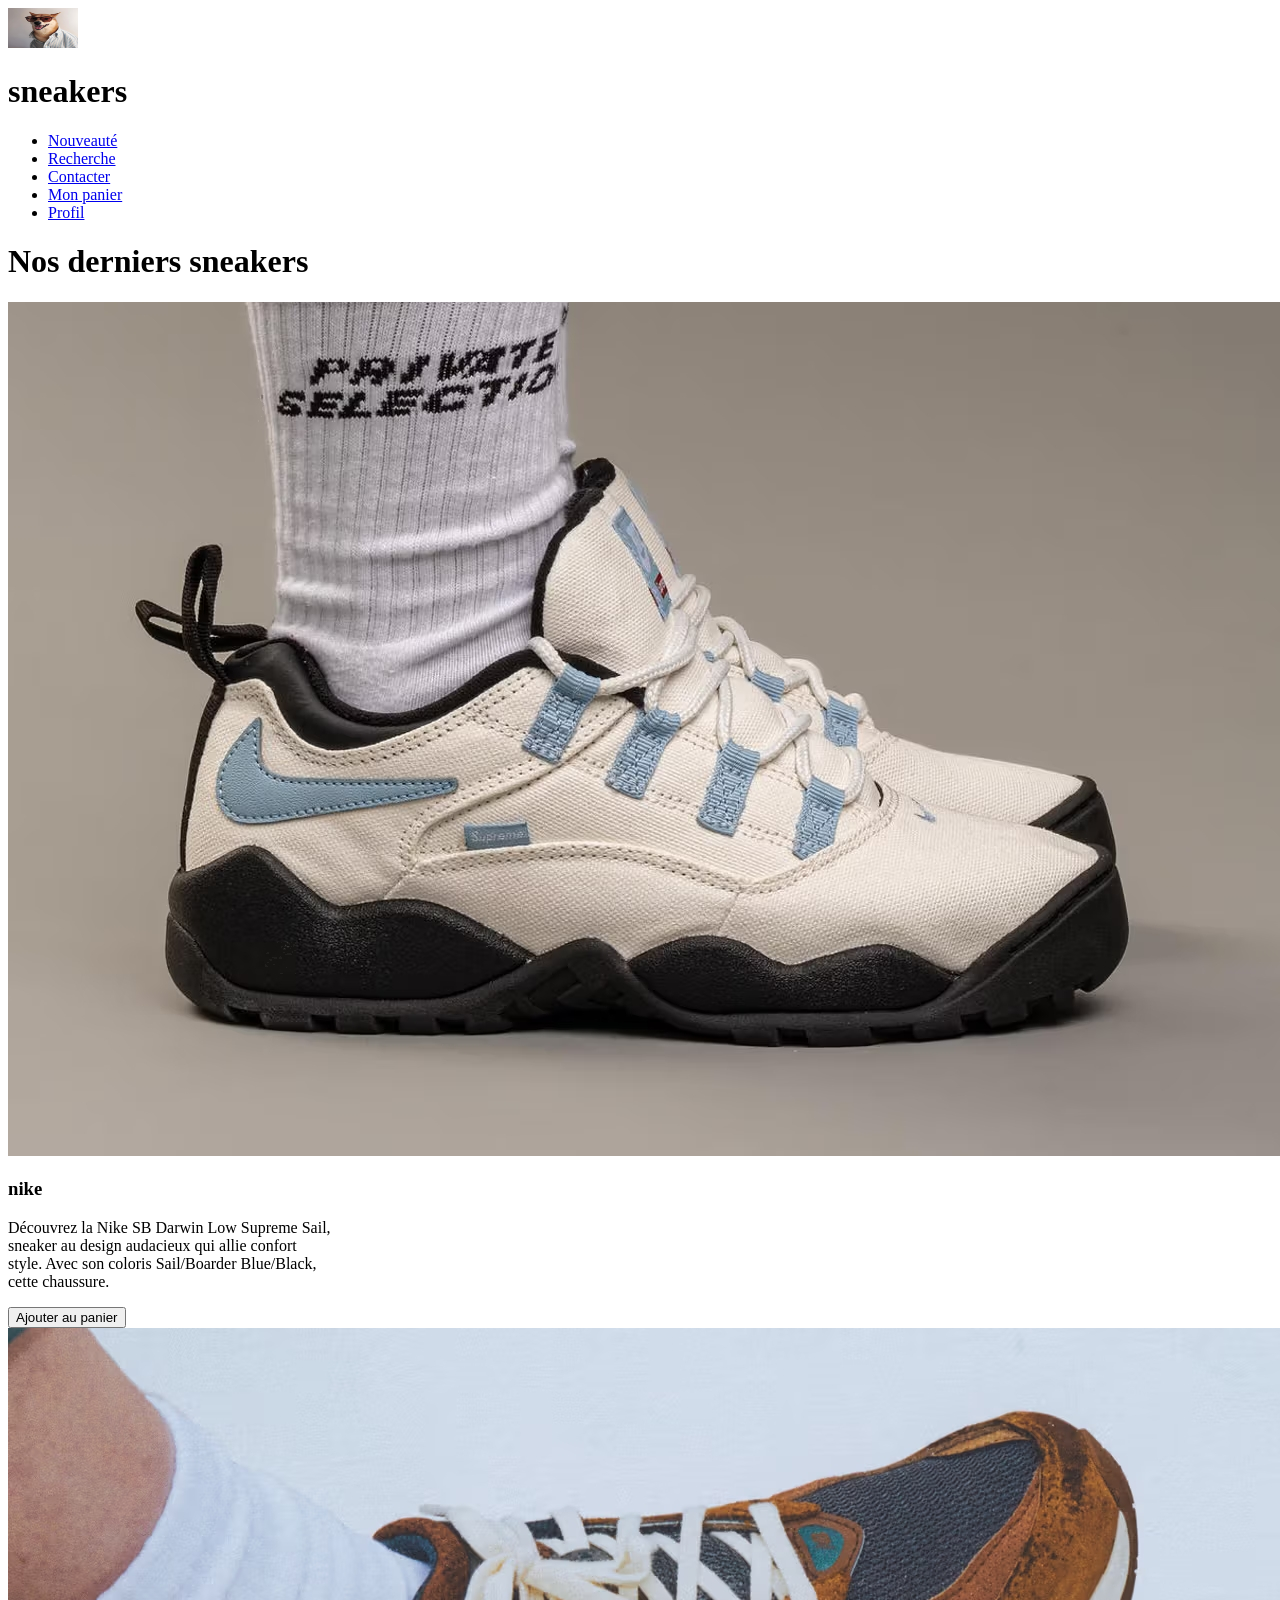
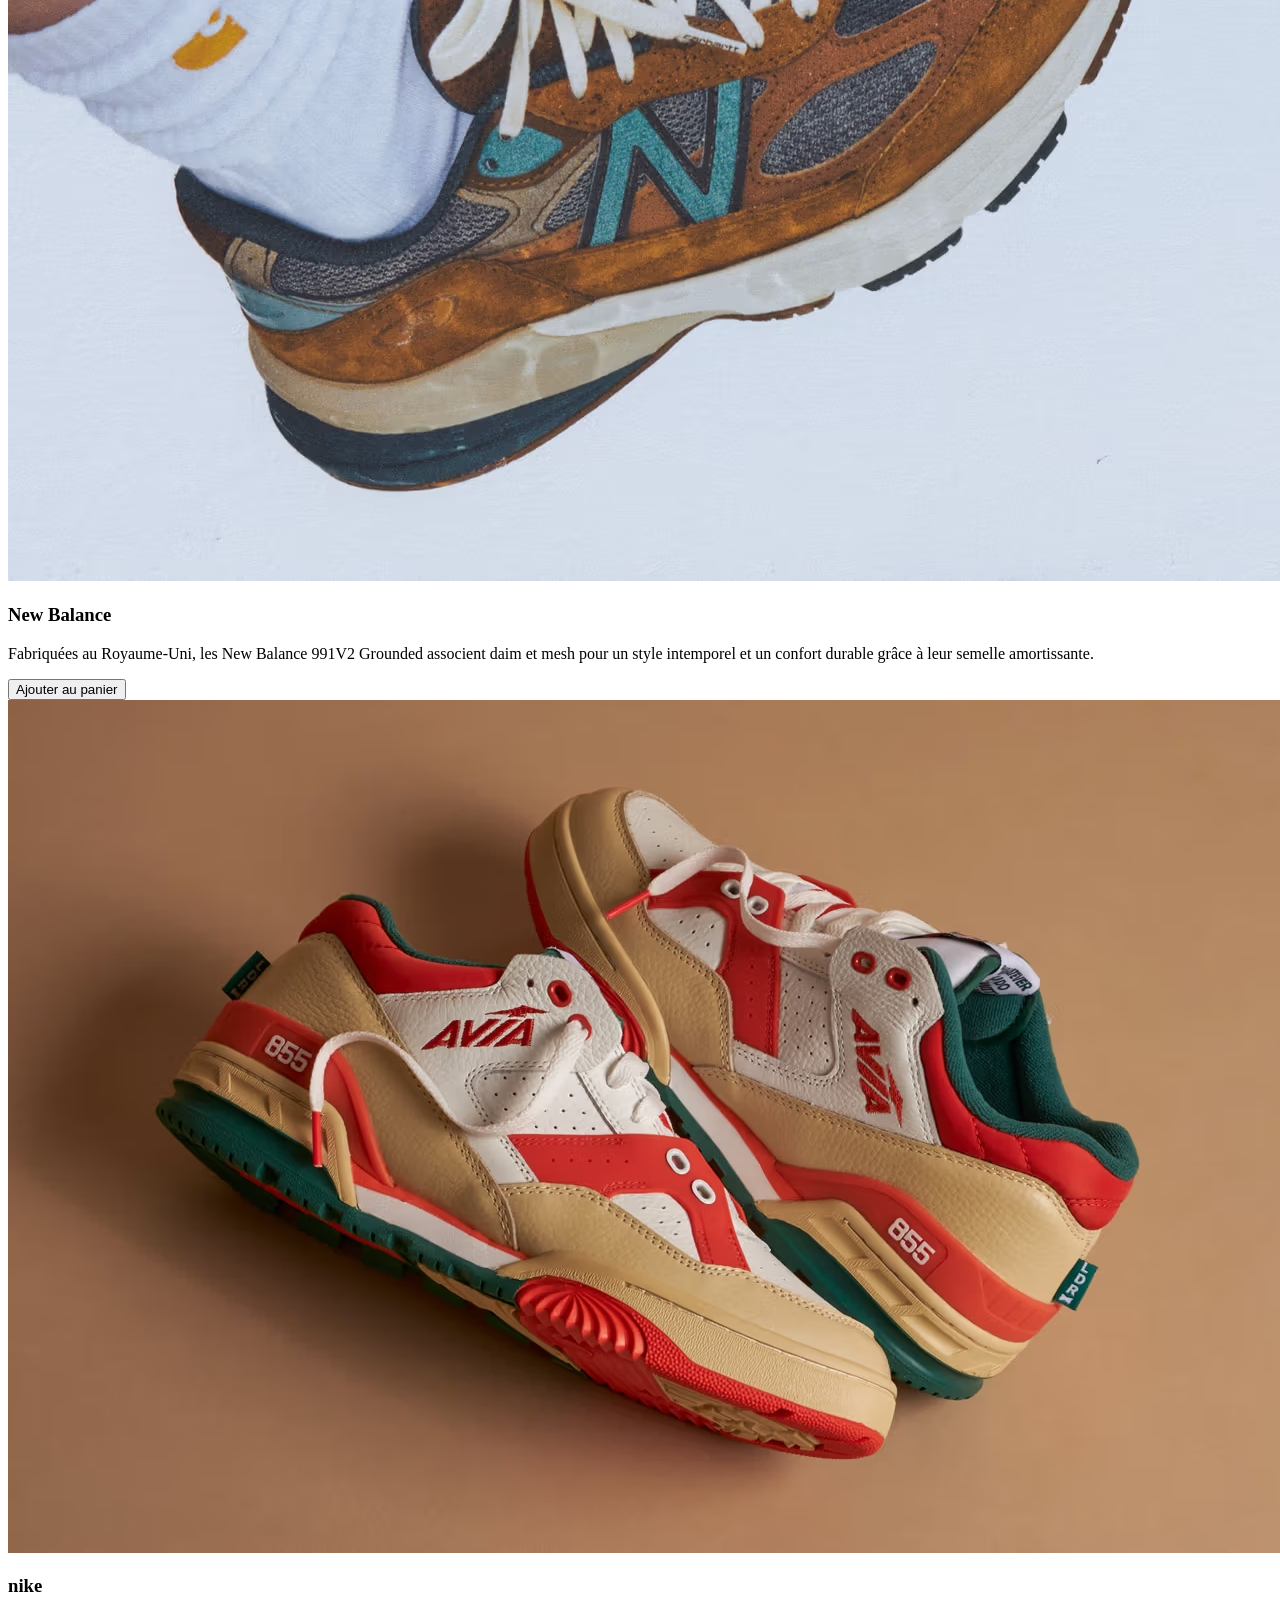
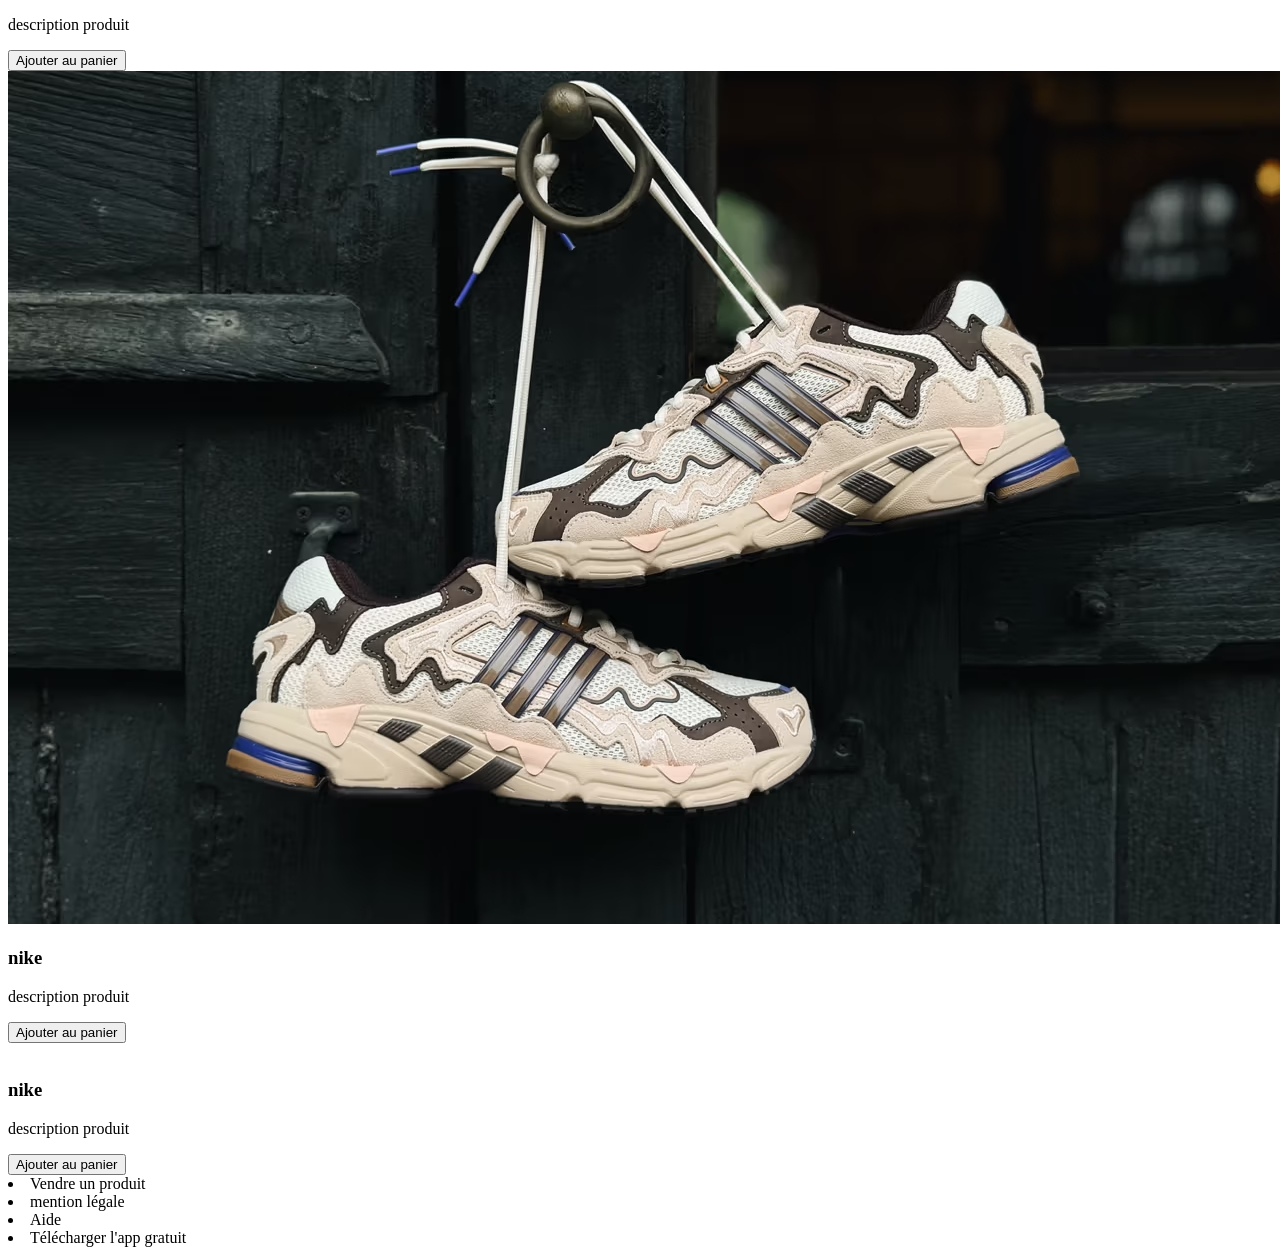
==== index.html @ f3a2955a "Rename sneakers page to index Make the sneakers page the site entry point and remove its stylesheet " ====
<!DOCTYPE html>
<html lang="fr">
<head>
    <meta charset="UTF-8">
    <meta name="viewport" content="width=device-width, initial-scale=1.0">
    <title>VOLD_SALE</title>
    
</head>
<body>
    <header>
        <img width="70" height="40" src="avatar.jpg" alt="sneakers">
        <h1>sneakers</h1>
        <nav>
            <ul>
                <li><a href="#">Nouveauté</a></li>
                <li><a href="#">Recherche</a></li>
                <li><a href="#">Contacter</a></li>
                <li><a href="#">Mon panier</a></li>
                <li><a href="#">Profil</a></li>
            </ul>
        </nav>
    </header>

    <main>
        <h1>Nos derniers sneakers</h1>
        <section>
            <article>
                <img src="shoes-1.jpg" alt="">
                <h3> nike</h3>
                <P>Découvrez la Nike SB Darwin Low Supreme Sail,
                    <br>sneaker au design audacieux qui allie confort
                    <br> style. Avec son coloris Sail/Boarder Blue/Black,
                   <br> cette chaussure.
                </P>
                <button>Ajouter au panier</button>
                
            </article>

             <article>
                <img src="shoes-2.jpg" alt="">
                <h3> New Balance</h3>
                <p>Fabriquées au Royaume-Uni, les New Balance 991V2 Grounded associent daim et mesh pour un style intemporel et un confort durable grâce à leur semelle amortissante.</p>
                <button>Ajouter au panier</button>
            </article>

             <article>
                <img src="shoes-3.jpg" alt="">
                <h3> nike</h3>
                <P>description produit</P>
                <button>Ajouter au panier</button>
            </article>

             <article>
                <img src="shoes-4.jpg" alt="">
                <h3> nike</h3>
                <P>description produit</P>
                <button>Ajouter au panier</button>
            </article>

             <article>
                <img src="" alt="">
                <h3> nike</h3>
                <P>description produit</P>
                <button>Ajouter au panier</button>
            </article>
            
        </section>
    </main>

    <footer>
        <li>Vendre un produit</li>
        <li>mention légale</li>
        <li>Aide</li>
        <li>Télécharger l'app gratuit</li>
    </footer>
</body>
</html>
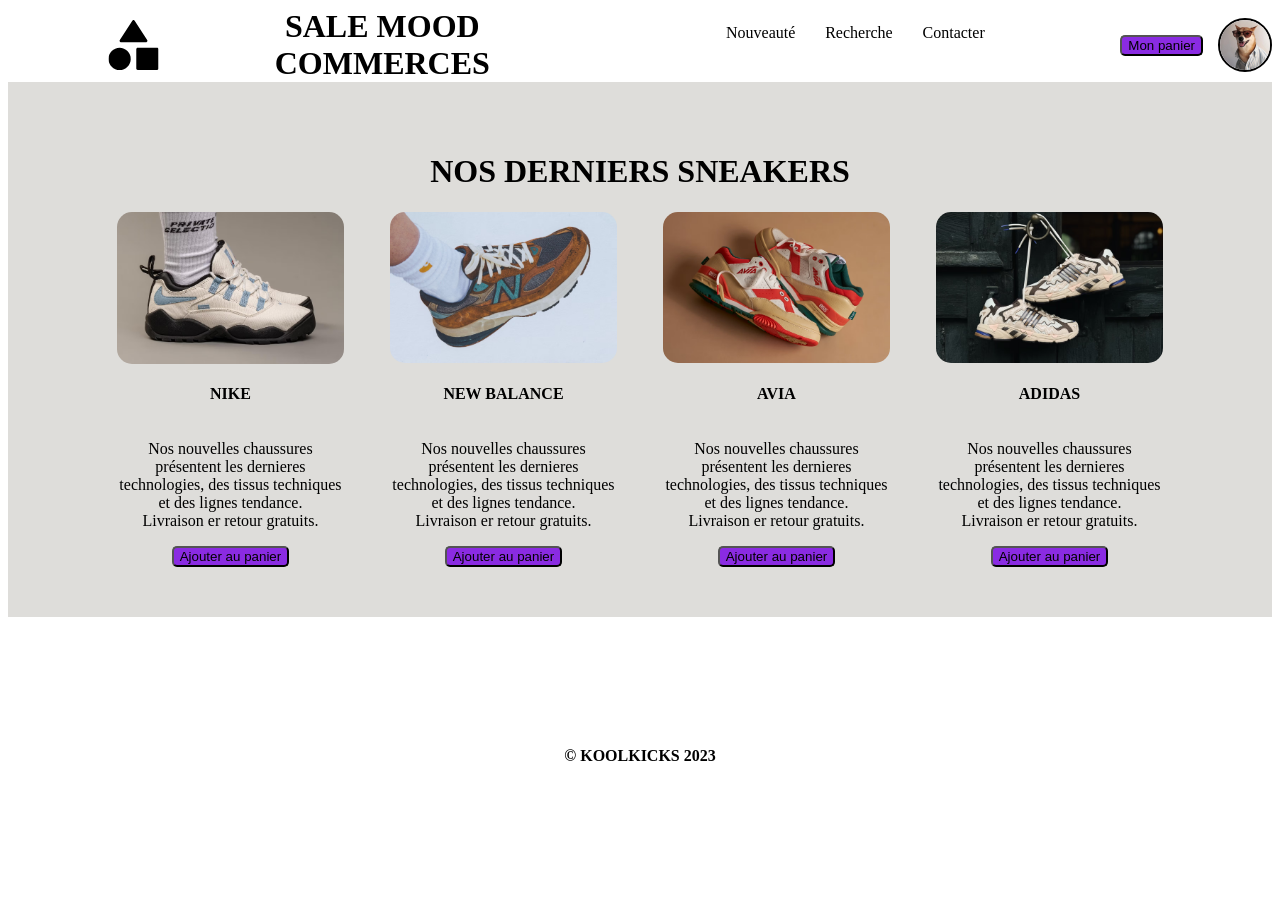
==== commit 35d84c7b: "Refresh sneaker storefront layout and branding Add branded navigation and account/cart actions, upda" ====
--- a/index.html
+++ b/index.html
@@ -3,34 +3,44 @@
 <head>
     <meta charset="UTF-8">
     <meta name="viewport" content="width=device-width, initial-scale=1.0">
-    <title>VOLD_SALE</title>
+    <title>VOLDY_SALE_MOOD_COMMERCES</title>
     
-</head>
+    <!-- le header de ma page et tout ces contenus -->
+</head><link rel="stylesheet" href="style.css">
 <body>
     <header>
-        <img width="70" height="40" src="avatar.jpg" alt="sneakers">
-        <h1>sneakers</h1>
-        <nav>
-            <ul>
+         <nav>
+        <a class="logo" href="">
+            <img  width="" height="50" src="logo.svg" alt="sneakers">
+            <!-- Gérer mon texte en le mettant en uppercasse en la donnant le nom de texte_logo -->
+            <p class="texte_logo"><strong>SALE MOOD COMMERCES</strong></p>
+        </a> 
+        <!-- les liens pour naviguer -->
+            <ul class="liens">
                 <li><a href="#">Nouveauté</a></li>
                 <li><a href="#">Recherche</a></li>
                 <li><a href="#">Contacter</a></li>
-                <li><a href="#">Mon panier</a></li>
-                <li><a href="#">Profil</a></li>
             </ul>
-        </nav>
+
+        <div class="actions">
+            <!-- Actionner les bouton panier pour s'en servir à l'achat et le mettre en border raduis-->
+            <button>Mon panier</button>
+            <img width="70" height="50" src="avatar.jpg" alt="Profil" 
+            class="avatar">
+        
+        </div>
+                </nav>
     </header>
-
+ 
+    <!-- Mon menu principale de la page de sneakers -->
     <main>
-        <h1>Nos derniers sneakers</h1>
-        <section>
+        <h1>NOS DERNIERS SNEAKERS</h1>
+        <section >
             <article>
                 <img src="shoes-1.jpg" alt="">
-                <h3> nike</h3>
-                <P>Découvrez la Nike SB Darwin Low Supreme Sail,
-                    <br>sneaker au design audacieux qui allie confort
-                    <br> style. Avec son coloris Sail/Boarder Blue/Black,
-                   <br> cette chaussure.
+                <h4>NIKE</h4>
+                <P>Nos nouvelles chaussures présentent les dernieres technologies, des tissus techniques et des lignes tendance.
+                <br> Livraison er retour gratuits.
                 </P>
                 <button>Ajouter au panier</button>
                 
@@ -38,29 +48,28 @@
 
              <article>
                 <img src="shoes-2.jpg" alt="">
-                <h3> New Balance</h3>
-                <p>Fabriquées au Royaume-Uni, les New Balance 991V2 Grounded associent daim et mesh pour un style intemporel et un confort durable grâce à leur semelle amortissante.</p>
+                <h4>NEW BALANCE</h4>
+                <p>Nos nouvelles chaussures présentent les dernieres technologies, des tissus techniques et des lignes tendance.
+                <br> Livraison er retour gratuits.
+                </p>
                 <button>Ajouter au panier</button>
             </article>
 
              <article>
                 <img src="shoes-3.jpg" alt="">
-                <h3> nike</h3>
-                <P>description produit</P>
+                <h4>AVIA</h4>
+                <P>Nos nouvelles chaussures présentent les dernieres technologies, des tissus techniques et des lignes tendance.
+                    <br> Livraison er retour gratuits.
+                </P>
                 <button>Ajouter au panier</button>
             </article>
 
              <article>
                 <img src="shoes-4.jpg" alt="">
-                <h3> nike</h3>
-                <P>description produit</P>
-                <button>Ajouter au panier</button>
-            </article>
-
-             <article>
-                <img src="" alt="">
-                <h3> nike</h3>
-                <P>description produit</P>
+                <h4>ADIDAS</h4>
+                <P>Nos nouvelles chaussures présentent les dernieres technologies, des tissus techniques et des lignes tendance.
+                    <br> Livraison er retour gratuits.
+                </P>
                 <button>Ajouter au panier</button>
             </article>
             
@@ -68,10 +77,7 @@
     </main>
 
     <footer>
-        <li>Vendre un produit</li>
-        <li>mention légale</li>
-        <li>Aide</li>
-        <li>Télécharger l'app gratuit</li>
+        <p><strong>© KOOLKICKS 2023</strong></p>
     </footer>
 </body>
 </html>
--- a/style.css
+++ b/style.css
@@ -0,0 +1,87 @@
+nav{
+display: flex;
+text-align: center;
+justify-content: space-between;
+background-color: white;
+}
+
+
+.logo{
+   display: flex;
+   align-items: center;
+   gap: 15px;
+   text-decoration: none;
+   color: black;
+}
+.texte_logo{
+    text-transform: uppercase;
+    font-weight: 800;
+    font-size: 32px;
+    margin: 0%;
+}
+
+a{
+    text-decoration:none;
+    color: black;
+}
+
+.liens{
+    display: flex;
+    gap: 15%;
+    list-style: none;
+}
+.actions{
+    display: flex;
+    align-items: center;
+    gap: 15px;
+   
+}
+button{
+     background-color: blueviolet;
+     border-radius: 5px;
+}
+
+.avatar{
+    width: 50px;
+    height: 50px;
+    border-radius: 50%;
+    object-fit: cover;
+    border: 2px solid black;
+
+}
+main{
+    background-color: #deddda;
+    padding: 50px 5%;
+    display: flex;
+    flex-direction: column;
+    align-items: center;
+    
+    }
+section{
+    display: flex;
+    align-items: flex-start;
+    justify-content: space-evenly;
+}
+
+p{
+    text-align: center;
+}
+
+article{
+    width: 20%;
+    display: flex;
+    flex-direction: column;
+    align-items: center;
+   
+}
+
+img{
+    width: 100%;
+     border-radius: 15px;
+}
+
+footer{
+    text-align: center;
+    padding: 9%;
+   text-decoration: none;
+}
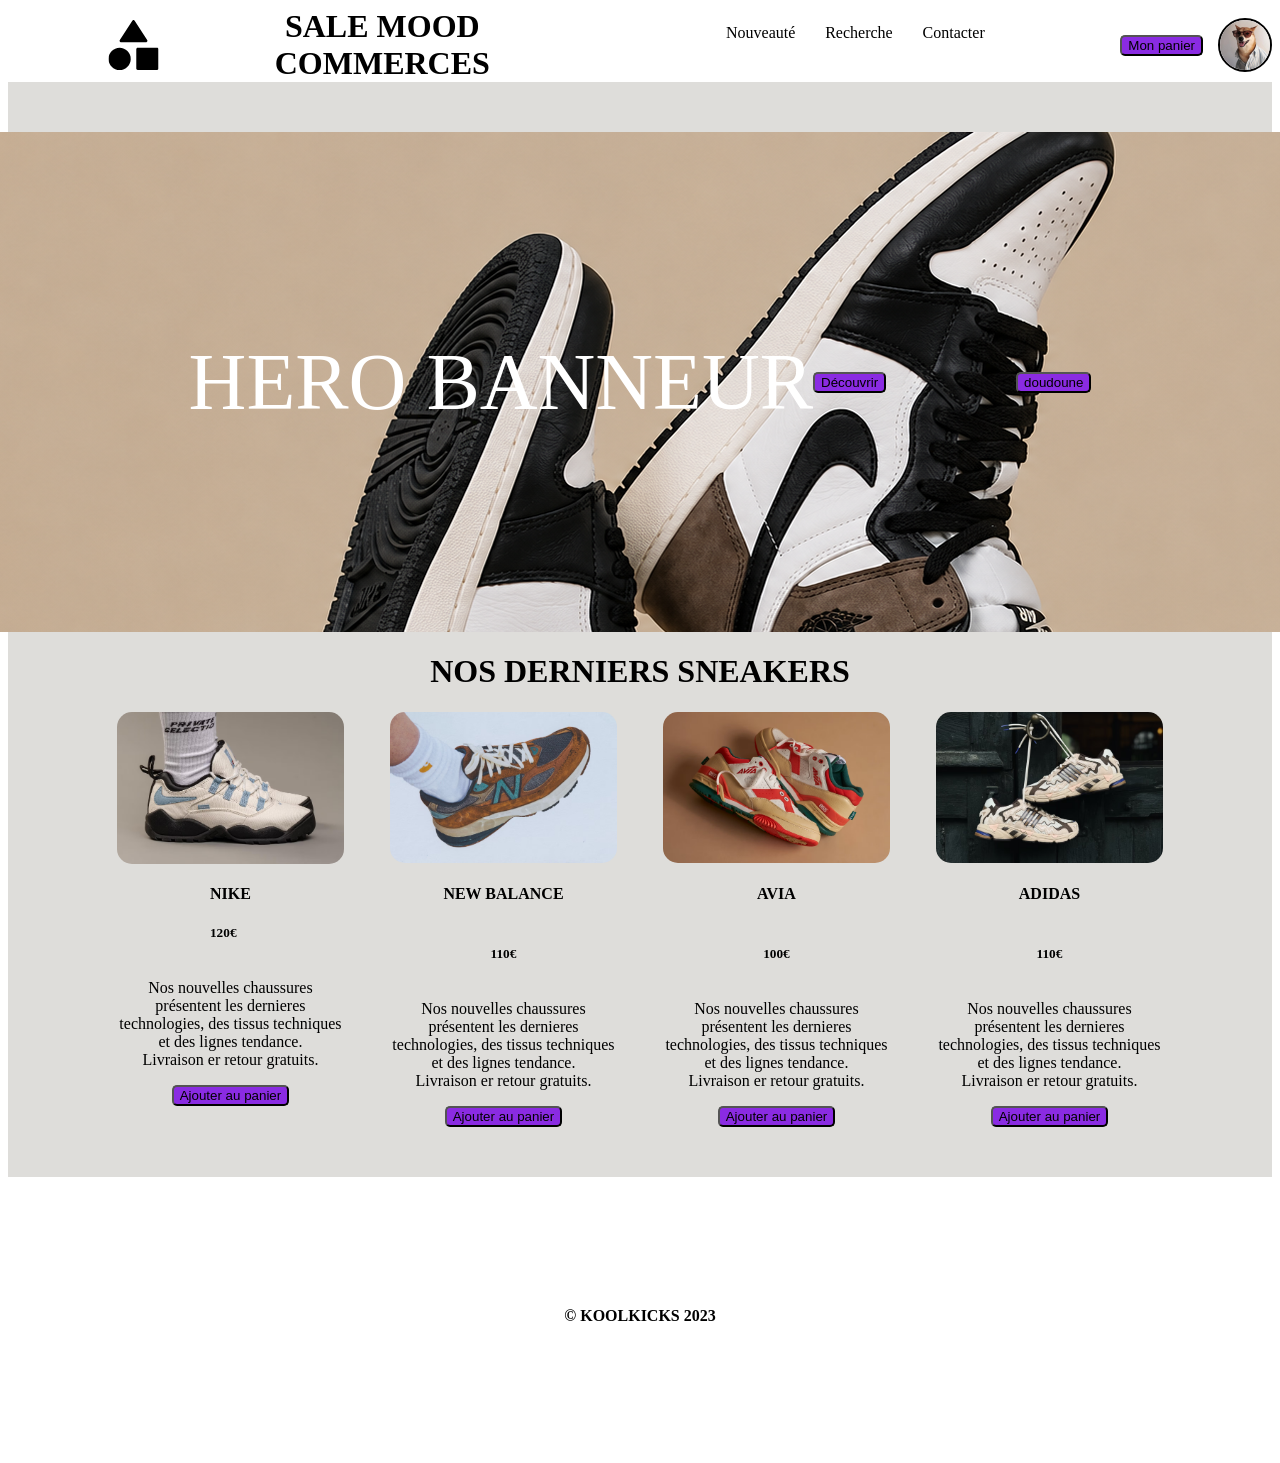
==== commit e2a63973: "Add hero banner and update product assets Add a hero background and banner section, update image pat" ====
--- a/index.html
+++ b/index.html
@@ -25,7 +25,7 @@
         <div class="actions">
             <!-- Actionner les bouton panier pour s'en servir à l'achat et le mettre en border raduis-->
             <button>Mon panier</button>
-            <img width="70" height="50" src="avatar.jpg" alt="Profil" 
+            <img width="70" height="50" src="assets/avatar.jpg" alt="Profil" 
             class="avatar">
         
         </div>
@@ -34,11 +34,22 @@
  
     <!-- Mon menu principale de la page de sneakers -->
     <main>
+        <section id="hero">
+            <p>HERO BANNEUR</p>
+                           
+            <div class="button_dec">
+                <button>Découvrir</button>
+                <button> doudoune</button>
+            </div>
+        </section>
+
         <h1>NOS DERNIERS SNEAKERS</h1>
         <section >
             <article>
-                <img src="shoes-1.jpg" alt="">
-                <h4>NIKE</h4>
+                <img src="assets/shoes-1.jpg" alt="">
+                <div><h4>NIKE</h4>
+                <h5>120€</h5>
+            </div>
                 <P>Nos nouvelles chaussures présentent les dernieres technologies, des tissus techniques et des lignes tendance.
                 <br> Livraison er retour gratuits.
                 </P>
@@ -47,8 +58,9 @@
             </article>
 
              <article>
-                <img src="shoes-2.jpg" alt="">
+                <img src="assets/shoes-2.jpg" alt="">
                 <h4>NEW BALANCE</h4>
+                <h5>110€</h5>
                 <p>Nos nouvelles chaussures présentent les dernieres technologies, des tissus techniques et des lignes tendance.
                 <br> Livraison er retour gratuits.
                 </p>
@@ -56,8 +68,9 @@
             </article>
 
              <article>
-                <img src="shoes-3.jpg" alt="">
+                <img src="assets/shoes-3.jpg" alt="">
                 <h4>AVIA</h4>
+                <H5>100€</H5>
                 <P>Nos nouvelles chaussures présentent les dernieres technologies, des tissus techniques et des lignes tendance.
                     <br> Livraison er retour gratuits.
                 </P>
@@ -65,9 +78,9 @@
             </article>
 
              <article>
-                <img src="shoes-4.jpg" alt="">
+                <img src="assets/shoes-4.jpg" alt="">
                 <h4>ADIDAS</h4>
-                <P>Nos nouvelles chaussures présentent les dernieres technologies, des tissus techniques et des lignes tendance.
+                <h5>110€</h5>                <P>Nos nouvelles chaussures présentent les dernieres technologies, des tissus techniques et des lignes tendance.
                     <br> Livraison er retour gratuits.
                 </P>
                 <button>Ajouter au panier</button>
--- a/style.css
+++ b/style.css
@@ -47,16 +47,38 @@
     border-radius: 50%;
     object-fit: cover;
     border: 2px solid black;
+}
 
-}
 main{
     background-color: #deddda;
     padding: 50px 5%;
     display: flex;
     flex-direction: column;
     align-items: center;
+    }
+
     
-    }
+#hero{
+    background-image: url("assets/bg-hero.png") ;
+    border-radius: 10px;
+    width: 120%;
+    height: 500px;
+    display: flex;
+    justify-content: center;
+    align-items: center;
+    text-transform: uppercase;
+    font-size: 80px;
+    color: white;
+}
+
+.button_dec{
+    display: flex;
+    flex-direction: row;
+    align-items: flex-start;
+    gap: 130px;
+}
+
+    
 section{
     display: flex;
     align-items: flex-start;
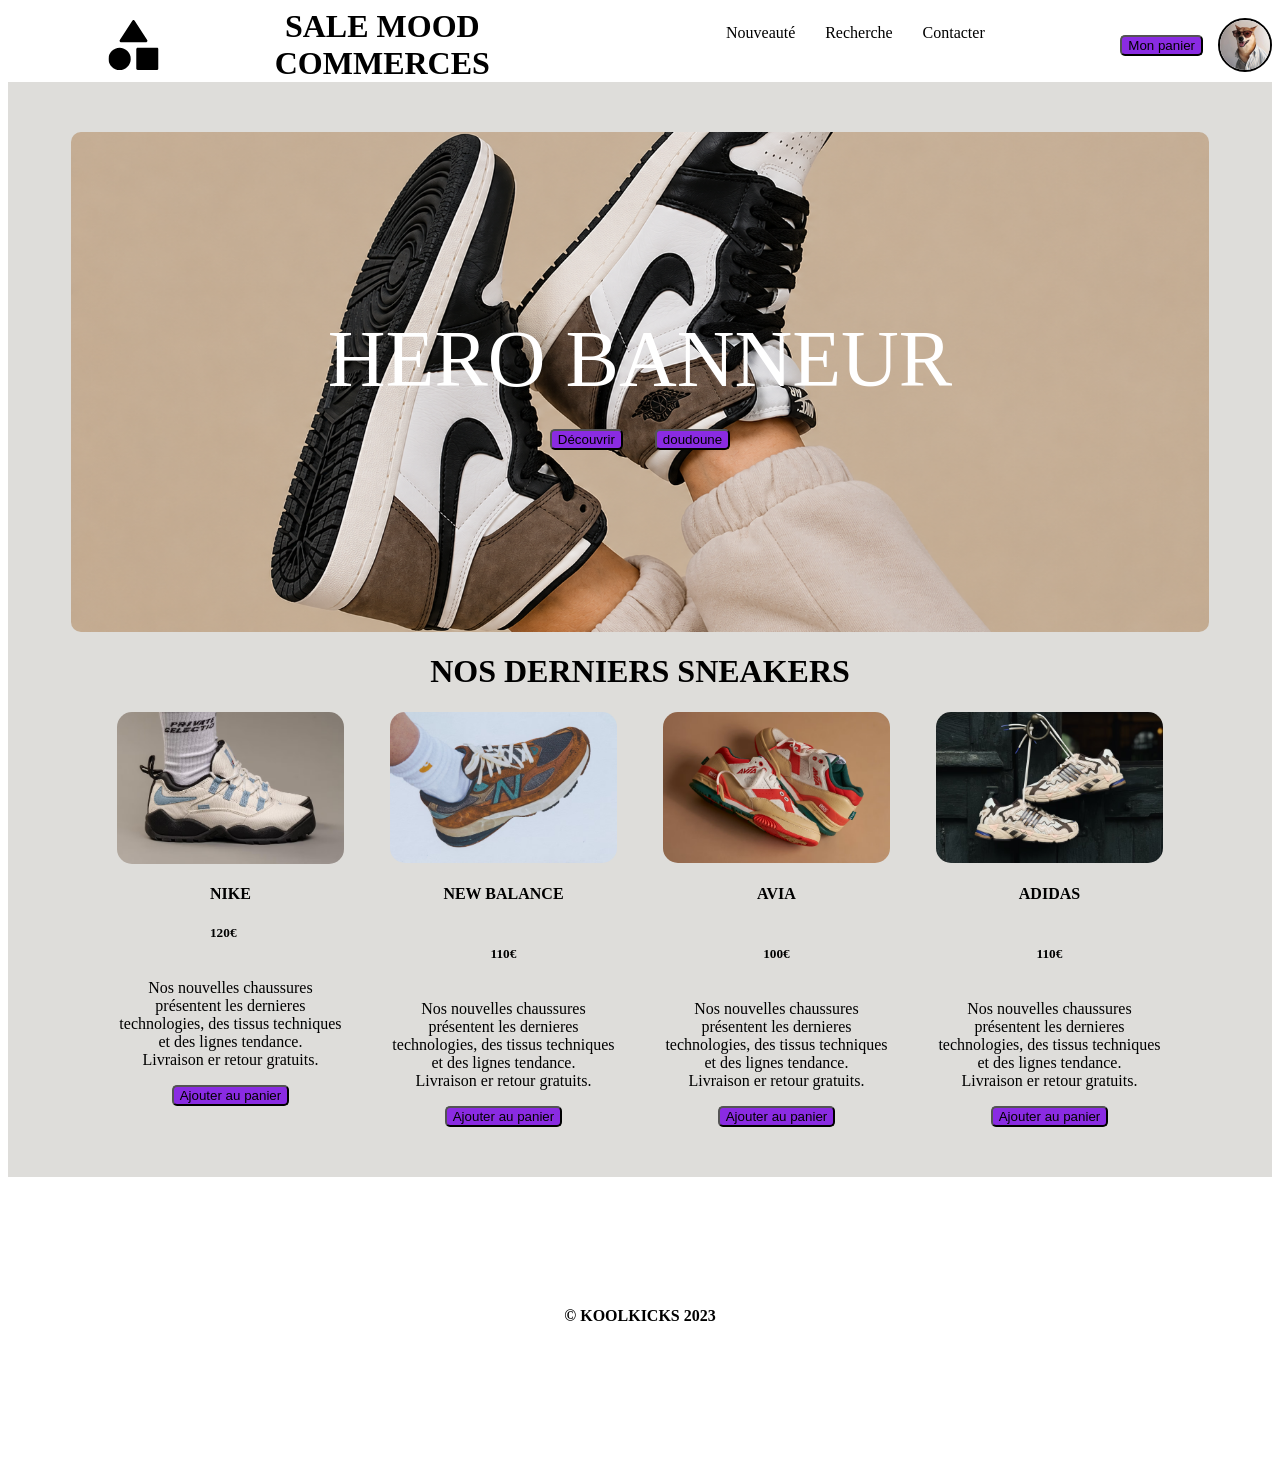
==== commit 52e3eb50: "Fix stylesheet linking and responsive hero Move the stylesheet link into the document head and make " ====
--- a/index.html
+++ b/index.html
@@ -4,9 +4,10 @@
     <meta charset="UTF-8">
     <meta name="viewport" content="width=device-width, initial-scale=1.0">
     <title>VOLDY_SALE_MOOD_COMMERCES</title>
+    <link rel="stylesheet" href="style.css">
     
     <!-- le header de ma page et tout ces contenus -->
-</head><link rel="stylesheet" href="style.css">
+</head>
 <body>
     <header>
          <nav>
--- a/style.css
+++ b/style.css
@@ -59,23 +59,34 @@
 
     
 #hero{
-    background-image: url("assets/bg-hero.png") ;
+    box-sizing: border-box;
+    background: url("assets/bg-hero.png") center / cover no-repeat;
     border-radius: 10px;
-    width: 120%;
-    height: 500px;
+    width: 100%;
+    max-width: 1200px;
+    min-height: clamp(260px, 45vw, 500px);
+    padding: clamp(1rem, 4vw, 3rem);
     display: flex;
+    flex-direction: column;
     justify-content: center;
     align-items: center;
+    gap: 1.5rem;
     text-transform: uppercase;
-    font-size: 80px;
     color: white;
+}
+
+#hero > p{
+    margin: 0;
+    font-size: clamp(2rem, 8vw, 5rem);
 }
 
 .button_dec{
     display: flex;
     flex-direction: row;
-    align-items: flex-start;
-    gap: 130px;
+    align-items: center;
+    justify-content: center;
+    flex-wrap: wrap;
+    gap: clamp(0.75rem, 4vw, 2rem);
 }
 
     
